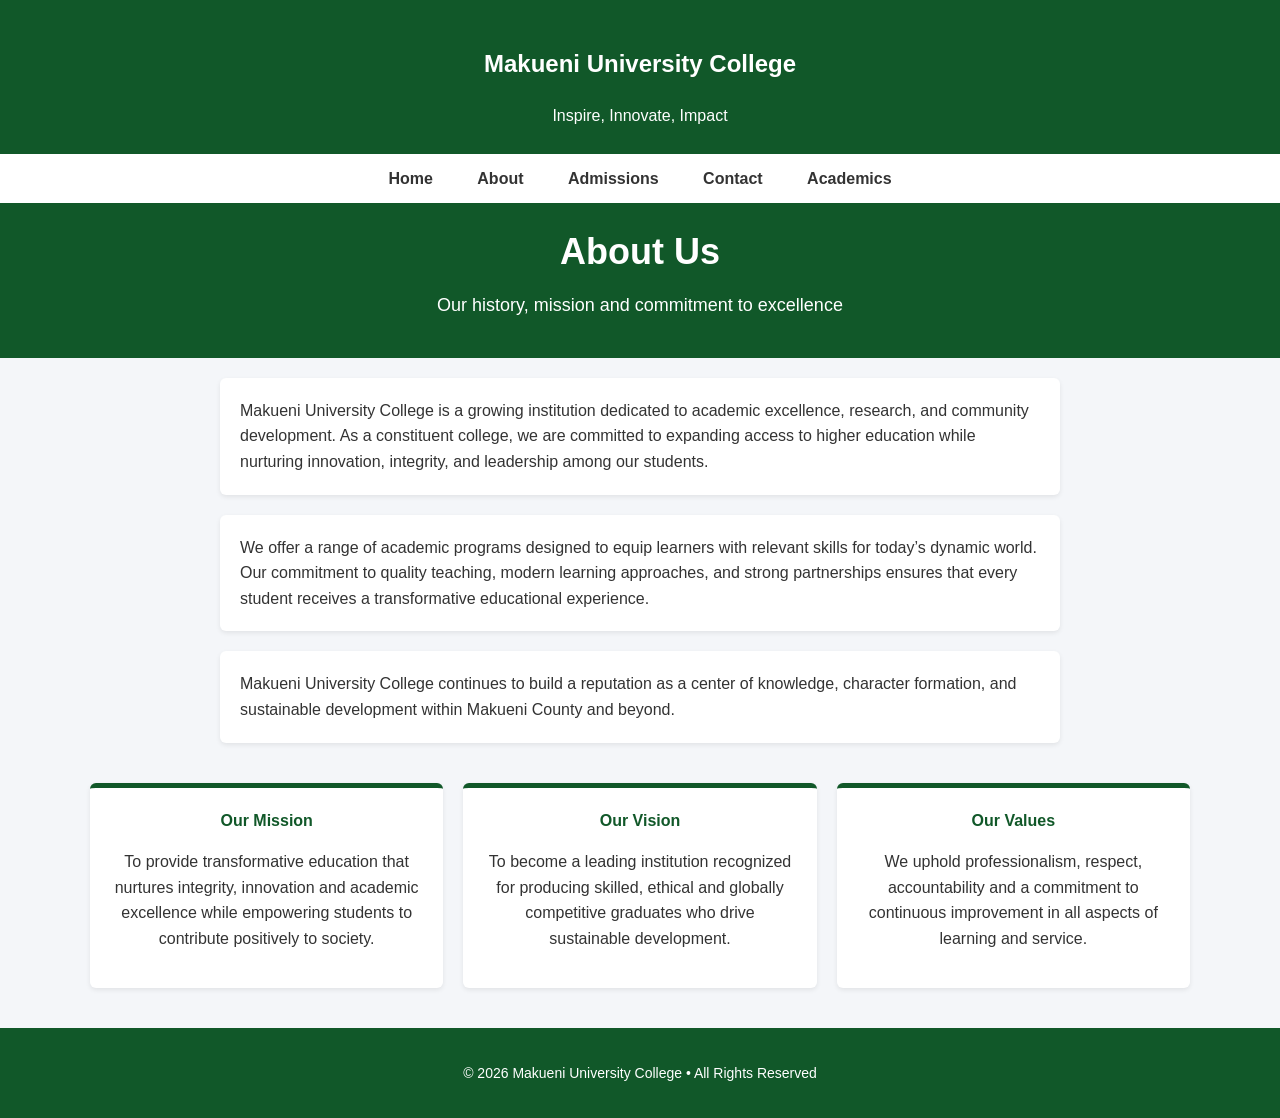
==== about.html @ 01ea4669 "Initial commit" ====
<!DOCTYPE html>
<html lang="en">
<head>
    <meta charset="UTF-8">
    <meta name="viewport" content="width=device-width, initial-scale=1.0">
    <title>About Us</title>
    <link rel="stylesheet" href="style.css">
</head>

<body>

<header class="site-header">
    <h2>Makueni University College</h2>
    <p>Inspire, Innovate, Impact</p>
</header>

<nav>
    <ul>
        <li><a href="index.html">Home</a></li>

        <!-- ABOUT DROPDOWN -->
        <li class="dropdown">
            <a href="about.html">About</a>
            <ul class="dropdown-menu">
                <li><a href="about.html">Overview</a></li>
                <li><a href="history.html">History</a></li>
                <li><a href="mission.html">Mission</a></li>
                <li><a href="vision.html">Vision</a></li>
                <li><a href="leadership.html">Leadership</a></li>
            </ul>
        </li>

        <!-- ADMISSIONS DROPDOWN -->
        <li class="dropdown">
            <a href="Admissions.html">Admissions</a>
            <ul class="dropdown-menu">
                <li><a href="Admissions.html">Overview</a></li>
                <li><a href="application.html">Application Procedures</a></li>
                <li><a href="courses.html">Courses</a></li>
                <li><a href="registration.html">Registration</a></li>
                <li><a href="programmes.html">Programmes</a></li>
                <li><a href="payments.html">Payment Methods</a></li>
            </ul>
        </li>

        <li><a href="contact.html">Contact</a></li>
        <li><a href="academics.html">Academics</a></li>
    </ul>
</nav>
<section class="hero">
    <h1>About Us</h1>
    <p>Our history, mission and commitment to excellence</p>
</section>

<section class="content">
    <p>Makueni University College is a growing institution dedicated to academic excellence, research, and community development. As a constituent college, we are committed to expanding access to higher education while nurturing innovation, integrity, and leadership among our students.</p>

    <p>We offer a range of academic programs designed to equip learners with relevant skills for today’s dynamic world. Our commitment to quality teaching, modern learning approaches, and strong partnerships ensures that every student receives a transformative educational experience.</p>

    <p>Makueni University College continues to build a reputation as a center of knowledge, character formation, and sustainable development within Makueni County and beyond.</p>
</section>


<!-- NEW SIDE-BY-SIDE BOXES -->
<section class="content-boxes">
    <div class="box">
        <h3>Our Mission</h3>
        <p>To provide transformative education that nurtures integrity, innovation and academic excellence while empowering students to contribute positively to society.</p>
    </div>

    <div class="box">
        <h3>Our Vision</h3>
        <p>To become a leading institution recognized for producing skilled, ethical and globally competitive graduates who drive sustainable development.</p>
    </div>

    <div class="box">
        <h3>Our Values</h3>
        <p>We uphold professionalism, respect, accountability and a commitment to continuous improvement in all aspects of learning and service.</p>
    </div>
</section>

<footer>
    <p>© 2026 Makueni University College • All Rights Reserved</p>
</footer>

</body>
</html>
---- style.css ----
/* ---------------------- */
/* GLOBAL PAGE SETTINGS   */
/* ---------------------- */
body {
  margin: 0;
  padding: 0;
  font-family: Arial, sans-serif;
  background: #f4f6f9;
  color: #333;
  line-height: 1.6;
}

/* ---------------------- */
/* HEADER SECTION         */
/* ---------------------- */
.site-header {
  text-align: center;
  background: #115829;
  color: white;
  padding: 25px 10px;
}

.site-header p {
  margin: 5px 0 0;
  font-size: 16px;
}

/* ---------------------- */
/* NAVIGATION BAR         */
/* ---------------------- */
nav {
  background:white;
  padding: 12px 0;
}

nav ul {
  list-style: none;
  margin: 0;
  padding: 0;
  text-align: center;
}

nav ul li {
  display: inline-block;
  margin: 0 20px;
}

nav ul li a {
  color: #333;
  text-decoration: none;
  font-weight: bold;
  font-size: 16px;
}

nav ul li a:hover {
  text-decoration: underline;
}

/* ---------------------- */
/* HERO BANNER            */
/* ---------------------- */
.hero {
  background: linear-gradient(to right, #115829, #115829);
  color: white;
  text-align: center;
  padding: 20px 15px;
}

.hero h1 {
  margin: 0;
  font-size: 36px;
}

.hero p {
  font-size: 18px;
  margin-top: 10px;
}

/* ---------------------- */
/* MAIN CONTENT           */
/* ---------------------- */
.content p {
  max-width: 800px;
  margin: 20px auto;
  background: white;
  padding: 20px;
  border-radius: 6px;
  box-shadow: 0 2px 5px rgba(0,0,0,0.08);
  font-size: 16px;
}

/* ---------------------- */
/* FOOTER                 */
/* ---------------------- */
footer {
  background: #115829;
  color: white;
  text-align: center;
  padding: 20px;
  margin-top: 40px;
  font-size: 14px;
}

/* Side-by-side content boxes */
.content-boxes {
  display: flex;
  justify-content: center;
  gap: 20px;
  max-width: 1100px;
  margin: 40px auto;
  padding: 0 20px;
}

.box {
  background: white;
  padding: 20px;
  border-radius: 6px;
  box-shadow: 0 2px 5px rgba(0,0,0,0.08);
  flex: 1;
  min-width: 250px;
  border-top: 5px solid #115829;
}

.box h3 {
  margin-top: 0;
  color: #115829;
  font-size: 16px;
  text-align: center;
}

.box p {
  font-size: 16px;
  text-align: center;
}
/* Dropdown container */
.dropdown {
  position: relative;
  display: inline-block;
}

/* Dropdown menu (hidden by default) */
.dropdown-menu {
  display: none;
  position: absolute;
  background: white;
  min-width: 180px;
  box-shadow: 0 2px 5px rgba(0,0,0,0.15);
  border-radius: 4px;
  padding: 0;
  margin: 0;
  z-index: 1000;
}

/* Dropdown menu items */
.dropdown-menu li {
  display: block;
  text-align: left;
}

.dropdown-menu li a {
  color: #115829;
  padding: 10px 15px;
  display: block;
  text-decoration: none;
  font-weight: normal;
}

.dropdown-menu li a:hover {
  background: #115829;
  color: white;
}

/* Show dropdown on hover */
.dropdown:hover .dropdown-menu {
  display: block;
}
.section-title {
  text-align: center;
  color: #115829;
  font-size: 26px;
  margin-bottom: 10px;
}
/* ====================================
   LEADERSHIP PAGE STYLES
   ==================================== */

/* --- Page Hero --- */
.page-hero {
    background: linear-gradient(135deg, #115829, #115829);
    color: #fff;
    padding: 60px 20px 50px;
    text-align: center;
}

.page-hero h1 {
    font-size: 2.8rem;
    margin-bottom: 10px;
}

.page-hero p {
    font-size: 1.2rem;
    opacity: 0.85;
    max-width: 600px;
    margin: 0 auto;
}

/* --- Leadership Section --- */
.leadership-section {
    max-width: 1100px;
    margin: 0 auto;
    padding: 40px 20px 60px;
}

/* --- Category Headings --- */
.leadership-category {
    margin-bottom: 50px;
}

.leadership-category h2 {
    font-size: 2rem;
    color:#115829;
    border-bottom: 4px solid #115829;
    padding-bottom: 8px;
    margin-bottom: 30px;
    display: inline-block;
}

/* --- Individual Leader Card --- */
.leader-card {
    display: flex;
    gap: 30px;
    align-items: flex-start;
    background: #f9f9f9;
    border-radius: 12px;
    padding: 25px;
    margin-bottom: 25px;
    box-shadow: 0 2px 8px rgba(0, 0, 0, 0.06);
    transition: box-shadow 0.3s ease;
}

.leader-card:hover {
    box-shadow: 0 6px 20px rgba(0, 0, 0, 0.10);
}

/* --- Photo --- */
.leader-photo {
    flex: 0 0 180px;  /* Fixed width, won't shrink */
    height: 200px;
}

.leader-photo img {
    width: 100%;
    height: 100%;
    object-fit: cover;  /* Crops to fill square nicely */
    border-radius: 10px;
    border: 3px solid #fff;
    box-shadow: 0 2px 6px rgba(0, 0, 0, 0.15);
}

/* --- Info Side --- */
.leader-info {
    flex: 1;  /* Takes remaining space */
}

.leader-info h3 {
    font-size: 1.6rem;
    color: #115829;
    margin-bottom: 2px;
}

.leader-title {
    font-size: 1rem;
    color: #115829;
    font-weight: 600;
    margin-bottom: 10px;
    letter-spacing: 0.5px;
}

.leader-bio {
    font-size: 1rem;
    line-height: 1.6;
    color: #444;
    margin-bottom: 12px;
}

.leader-role {
    font-size: 0.95rem;
    color: #333;
    background: #eef3f7;
    padding: 10px 14px;
    border-radius: 6px;
    border-left: 4px solid #115829;
}

.leader-role strong {
    color: #115829;
}

/* --- Responsive: Stack on Mobile --- */
@media (max-width: 768px) {
    .leader-card {
        flex-direction: column;
        align-items: center;
        text-align: center;
        padding: 20px;
    }

    .leader-photo {
        flex: 0 0 160px;
        width: 160px;
        height: 160px;
    }

    .leader-role {
        text-align: left;
    }

    .page-hero h1 {
        font-size: 2.0rem;
    }
}

@media (max-width: 480px) {
    .leader-photo {
        flex: 0 0 130px;
        width: 130px;
        height: 130px;
    }

    .leader-info h3 {
        font-size: 1.3rem;
    }
}
/* SCHOOL NAVIGATION MENU */
.school-nav {
  display: flex;
  gap: 15px;
  overflow-x: auto;
  white-space: nowrap;
  padding: 15px 20px;
  background: #ffffff;
  border-bottom: 2px solid #e0e0e0;
}

.school-nav a {
  padding: 10px 15px;
  background: #115829;
  color: white;
  text-decoration: none;
  border-radius: 4px;
  font-size: 14px;
  font-weight: bold;
  flex-shrink: 0;
}

.school-nav a:hover {
  background: #115829;
}
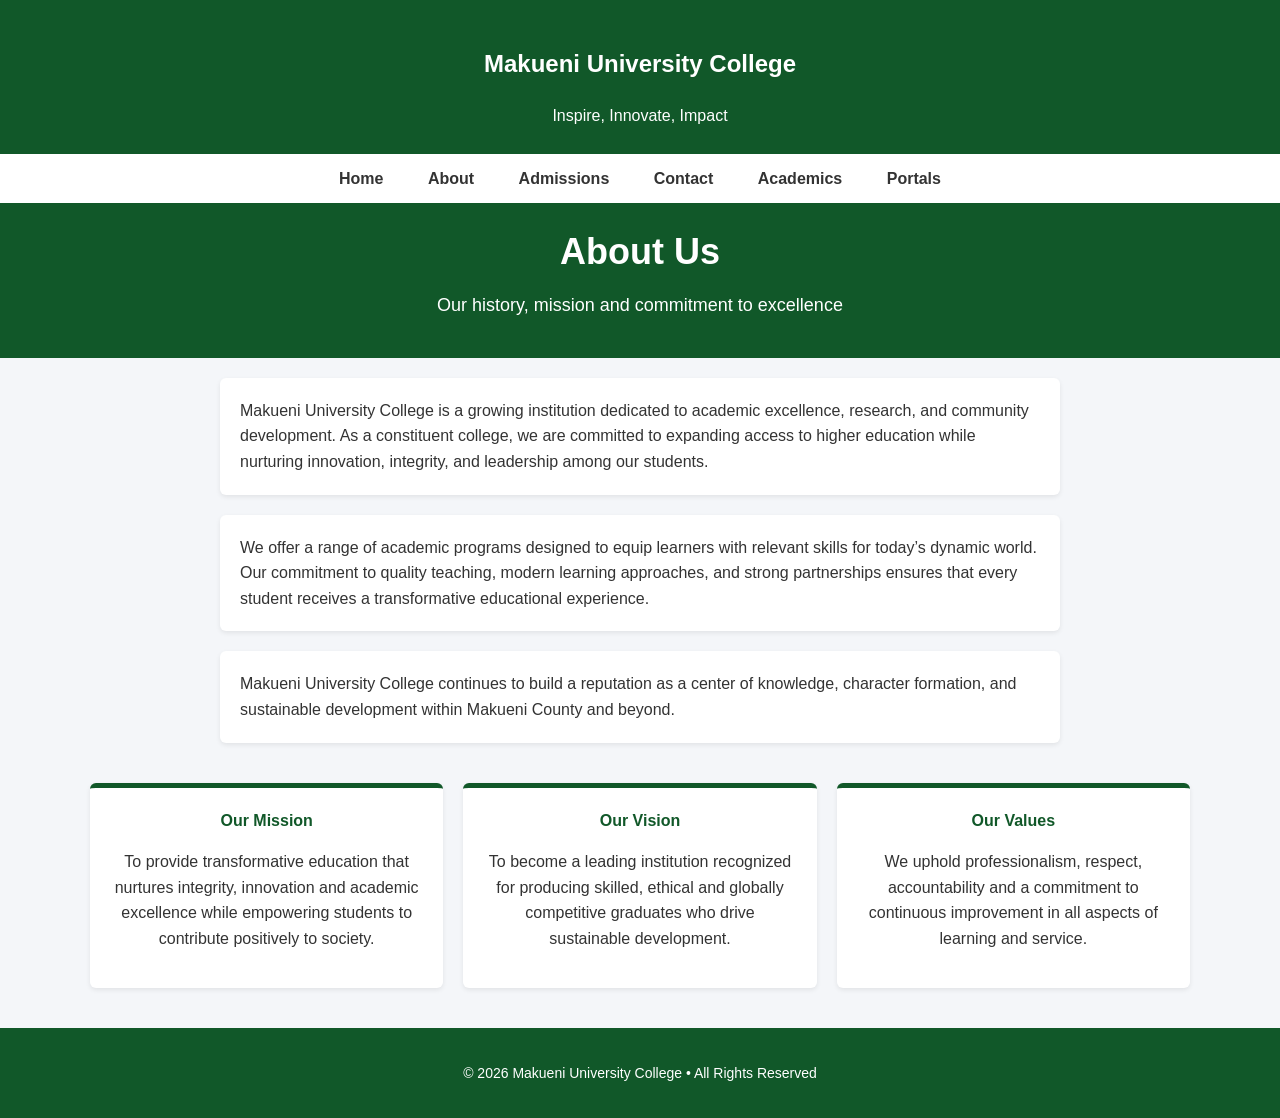
==== commit 4c51a1b8: "Modified and added a few functional files" ====
--- a/about.html
+++ b/about.html
@@ -38,13 +38,26 @@
                 <li><a href="application.html">Application Procedures</a></li>
                 <li><a href="courses.html">Courses</a></li>
                 <li><a href="registration.html">Registration</a></li>
-                <li><a href="programmes.html">Programmes</a></li>
                 <li><a href="payments.html">Payment Methods</a></li>
             </ul>
         </li>
 
         <li><a href="contact.html">Contact</a></li>
-        <li><a href="academics.html">Academics</a></li>
+        <li class="dropdown">
+            <a href="programmes.html">Academics</a>
+            <ul class="dropdown-menu">
+                <li><a href="programmes.html">Programmes</a></li>
+                <li><a href="courses.html">Courses</a></li>
+            </ul>
+        </li>
+       <li class="dropdown">
+            <a href="portal.html">Portals</a>
+            <ul class="dropdown-menu">
+                <li><a href="student-portal.html">Student Portal</a></li>
+                <li><a href="staff-portal.html">Staff Portal</a></li>
+                <li><a href="alumni-portal.html">Alumni Portal</a></li>
+                </ul>
+            </li>
     </ul>
 </nav>
 <section class="hero">
--- a/style.css
+++ b/style.css
@@ -356,3 +356,372 @@
 .school-nav a:hover {
   background: #115829;
 }
+/* ============================================
+   PROGRAMMES PAGE STYLES (Matching #115829 Theme)
+   ============================================ */
+
+/* --- Programmes Hero --- */
+.programmes-hero {
+    background: linear-gradient(135deg, #115829, #1a7a3a);
+    color: #fff;
+    padding: 60px 20px 50px;
+    text-align: center;
+}
+
+.programmes-hero h1 {
+    font-size: 2.8rem;
+    margin-bottom: 10px;
+}
+
+.programmes-hero p {
+    font-size: 1.2rem;
+    opacity: 0.85;
+    max-width: 600px;
+    margin: 0 auto;
+}
+
+/* --- Intro Section --- */
+.intro-section {
+    background: #fff;
+    padding: 40px 20px;
+    border-bottom: 1px solid #e8ecf0;
+}
+
+.intro-text {
+    font-size: 1.1rem;
+    color: #333;
+    max-width: 800px;
+    margin: 0 auto;
+    text-align: center;
+    line-height: 1.8;
+}
+
+/* ============================================
+   SCHOOL CARDS GRID
+   ============================================ */
+.schools-grid {
+    display: grid;
+    grid-template-columns: 1fr 1fr;
+    gap: 40px;
+    max-width: 1100px;
+    margin: 0 auto;
+    padding: 50px 20px;
+}
+
+/* --- Individual School Card --- */
+.school-card {
+    background: #fff;
+    border-radius: 12px;
+    box-shadow: 0 2px 8px rgba(0, 0, 0, 0.08);
+    overflow: hidden;
+    transition: transform 0.3s ease, box-shadow 0.3s ease;
+    border-top: 6px solid #115829;
+}
+
+.school-card:hover {
+    transform: translateY(-6px);
+    box-shadow: 0 12px 40px rgba(0, 0, 0, 0.12);
+}
+
+/* --- School Header --- */
+.school-header {
+    background: linear-gradient(135deg, #115829, #1a7a3a);
+    color: #fff;
+    padding: 20px 25px;
+    display: flex;
+    align-items: center;
+    gap: 14px;
+}
+
+.school-icon {
+    font-size: 2.2rem;
+}
+
+.school-header h2 {
+    font-size: 1.5rem;
+    font-weight: 700;
+    margin: 0;
+    line-height: 1.2;
+}
+
+.school-header h2 br {
+    display: none;
+}
+
+/* --- School Body --- */
+.school-body {
+    padding: 25px 25px 30px;
+}
+
+.department-link {
+    display: flex;
+    justify-content: space-between;
+    align-items: center;
+    flex-wrap: wrap;
+    gap: 12px;
+    margin-bottom: 12px;
+}
+
+.department-link h3 {
+    font-size: 1.15rem;
+    color: #115829;
+    font-weight: 600;
+    margin: 0;
+}
+
+.btn-dept {
+    display: inline-block;
+    background: #115829;
+    color: #fff;
+    padding: 8px 22px;
+    border-radius: 30px;
+    text-decoration: none;
+    font-weight: 600;
+    font-size: 0.9rem;
+    transition: background 0.3s ease, transform 0.2s ease;
+}
+
+.btn-dept:hover {
+    background: #0d4621;
+    transform: scale(1.03);
+    text-decoration: none;
+}
+
+/* --- Badges --- */
+.programme-highlights {
+    display: flex;
+    flex-wrap: wrap;
+    gap: 8px;
+    margin: 12px 0 14px;
+}
+
+.badge {
+    background: #e8f0ea;
+    color: #115829;
+    padding: 4px 14px;
+    border-radius: 20px;
+    font-size: 0.75rem;
+    font-weight: 600;
+    letter-spacing: 0.5px;
+    text-transform: uppercase;
+}
+
+.dept-desc {
+    color: #555;
+    font-size: 0.95rem;
+    line-height: 1.6;
+    margin-top: 4px;
+}
+
+/* ============================================
+   STATS SECTION
+   ============================================ */
+.stats-section {
+    background: #115829;
+    color: #fff;
+    padding: 50px 20px;
+}
+
+.stats-grid {
+    display: grid;
+    grid-template-columns: repeat(4, 1fr);
+    gap: 30px;
+    max-width: 1100px;
+    margin: 0 auto;
+    text-align: center;
+}
+
+.stat-number {
+    display: block;
+    font-size: 2.8rem;
+    font-weight: 700;
+    color: #fff;
+}
+
+.stat-label {
+    font-size: 1rem;
+    opacity: 0.85;
+    letter-spacing: 1px;
+}
+
+/* ============================================
+   DEPARTMENT DETAIL PAGES
+   ============================================ */
+
+.dept-hero {
+    background: linear-gradient(135deg, #115829, #1a7a3a);
+    color: #fff;
+    padding: 50px 20px;
+    text-align: center;
+}
+
+.dept-hero h1 {
+    font-size: 2.5rem;
+    margin-bottom: 6px;
+}
+
+.dept-hero p {
+    font-size: 1.1rem;
+    opacity: 0.85;
+}
+
+.dept-detail {
+    background: #fff;
+    padding: 40px 30px;
+    max-width: 1100px;
+    margin: 40px auto;
+    border-radius: 12px;
+    box-shadow: 0 2px 8px rgba(0, 0, 0, 0.06);
+}
+
+.dept-overview h2,
+.programme-list h2 {
+    font-size: 1.6rem;
+    color: #115829;
+    border-bottom: 3px solid #115829;
+    padding-bottom: 8px;
+    margin-bottom: 20px;
+}
+
+.dept-overview p {
+    font-size: 1.05rem;
+    color: #444;
+    line-height: 1.8;
+    margin-bottom: 30px;
+}
+
+.programme-group {
+    margin-bottom: 28px;
+}
+
+.programme-group h3 {
+    font-size: 1.1rem;
+    color: #115829;
+    margin-bottom: 8px;
+}
+
+.programme-group ul {
+    list-style: none;
+    padding-left: 0;
+}
+
+.programme-group ul li {
+    padding: 6px 0 6px 24px;
+    border-bottom: 1px solid #f0f2f5;
+    position: relative;
+}
+
+.programme-group ul li::before {
+    content: "▸";
+    position: absolute;
+    left: 0;
+    color: #115829;
+    font-weight: bold;
+}
+
+.programme-group p {
+    background: #f5f7fa;
+    padding: 12px 18px;
+    border-radius: 8px;
+    border-left: 4px solid #115829;
+    color: #333;
+}
+
+.btn-back {
+    display: inline-block;
+    margin-top: 20px;
+    color: #115829;
+    text-decoration: none;
+    font-weight: 600;
+    padding: 10px 24px;
+    border: 2px solid #115829;
+    border-radius: 30px;
+    transition: all 0.3s ease;
+}
+
+.btn-back:hover {
+    background: #115829;
+    color: #fff;
+    text-decoration: none;
+}
+
+/* ============================================
+   RESPONSIVE DESIGN
+   ============================================ */
+
+/* --- Tablets --- */
+@media (max-width: 900px) {
+    .schools-grid {
+        grid-template-columns: 1fr;
+        max-width: 600px;
+        margin: 0 auto;
+    }
+
+    .stats-grid {
+        grid-template-columns: repeat(2, 1fr);
+        gap: 20px;
+    }
+
+    .programmes-hero h1 {
+        font-size: 2.2rem;
+    }
+}
+
+/* --- Mobile --- */
+@media (max-width: 600px) {
+    .programmes-hero {
+        padding: 40px 15px 30px;
+    }
+
+    .programmes-hero h1 {
+        font-size: 1.8rem;
+    }
+
+    .programmes-hero p {
+        font-size: 1rem;
+    }
+
+    .school-header h2 {
+        font-size: 1.2rem;
+    }
+
+    .school-header h2 br {
+        display: block;
+    }
+
+    .school-body {
+        padding: 18px;
+    }
+
+    .department-link {
+        flex-direction: column;
+        align-items: flex-start;
+    }
+
+    .btn-dept {
+        width: 100%;
+        text-align: center;
+    }
+
+    .stats-grid {
+        grid-template-columns: 1fr 1fr;
+        gap: 16px;
+    }
+
+    .stat-number {
+        font-size: 2rem;
+    }
+
+    .dept-detail {
+        padding: 25px 18px;
+        margin: 20px 15px;
+    }
+
+    .dept-hero h1 {
+        font-size: 1.8rem;
+    }
+
+    .dept-hero p {
+        font-size: 0.95rem;
+    }
+}
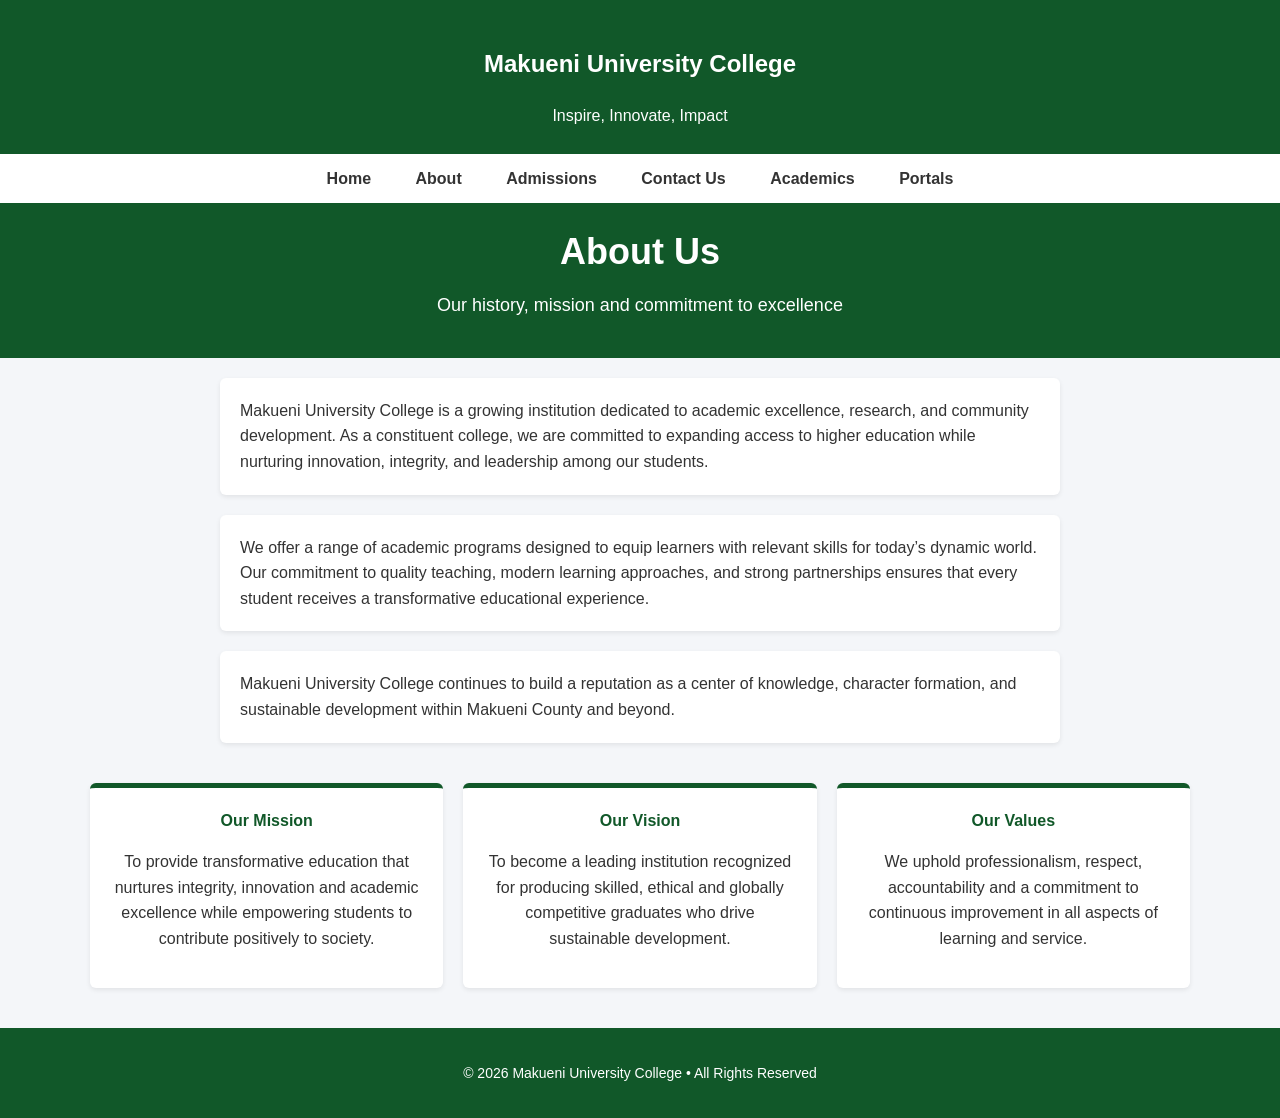
==== commit bf0b80b2: "New modifications to several files" ====
--- a/about.html
+++ b/about.html
@@ -24,8 +24,6 @@
             <ul class="dropdown-menu">
                 <li><a href="about.html">Overview</a></li>
                 <li><a href="history.html">History</a></li>
-                <li><a href="mission.html">Mission</a></li>
-                <li><a href="vision.html">Vision</a></li>
                 <li><a href="leadership.html">Leadership</a></li>
             </ul>
         </li>
@@ -42,7 +40,7 @@
             </ul>
         </li>
 
-        <li><a href="contact.html">Contact</a></li>
+        <li><a href="contact.html">Contact Us</a></li>
         <li class="dropdown">
             <a href="programmes.html">Academics</a>
             <ul class="dropdown-menu">
--- a/style.css
+++ b/style.css
@@ -724,4 +724,148 @@
     .dept-hero p {
         font-size: 0.95rem;
     }
+}
+/* ============================================
+   SIDE-BY-SIDE CONTACT GRID
+   ============================================ */
+
+.contact-grid {
+    display: grid;
+    grid-template-columns: 1fr 1fr; /* Two equal columns */
+    gap: 40px;
+    max-width: 1100px;
+    margin: 30px auto 0;
+}
+
+/* --- Style for both columns --- */
+.contact-form-col,
+.contact-info-col {
+    background: white;
+    padding: 30px;
+    border-radius: 6px;
+    box-shadow: 0 2px 5px rgba(0,0,0,0.08);
+    border-top: 5px solid #115829;
+}
+
+.contact-form-col h2,
+.contact-info-col h2 {
+    color: #115829;
+    margin-top: 0;
+    margin-bottom: 15px;
+    font-size: 1.4rem;
+}
+
+/* --- Form Styles (inside the left column) --- */
+.contact-form .form-group {
+    margin-bottom: 16px;
+}
+
+.contact-form label {
+    display: block;
+    font-weight: 600;
+    color: #115829;
+    margin-bottom: 4px;
+    font-size: 14px;
+}
+
+.contact-form input,
+.contact-form select,
+.contact-form textarea {
+    width: 100%;
+    padding: 10px 14px;
+    border: 2px solid #ddd;
+    border-radius: 6px;
+    font-size: 15px;
+    font-family: inherit;
+    box-sizing: border-box;
+    background: #f9fbfa;
+    transition: border-color 0.3s ease;
+}
+
+.contact-form input:focus,
+.contact-form select:focus,
+.contact-form textarea:focus {
+    outline: none;
+    border-color: #115829;
+    background: #fff;
+    box-shadow: 0 0 0 3px rgba(17, 88, 41, 0.1);
+}
+
+.contact-form textarea {
+    resize: vertical;
+    min-height: 120px;
+}
+
+.btn-submit {
+    background: #115829;
+    color: #fff;
+    padding: 12px 30px;
+    border: none;
+    border-radius: 6px;
+    font-size: 16px;
+    font-weight: 600;
+    cursor: pointer;
+    transition: background 0.3s ease;
+    width: 100%;
+}
+
+.btn-submit:hover {
+    background: #0d4621;
+}
+
+/* --- Right Column Details --- */
+.contact-detail-item {
+    margin-bottom: 20px;
+    padding-bottom: 15px;
+    border-bottom: 1px solid #eee;
+}
+
+.contact-detail-item:last-child {
+    border-bottom: none;
+    margin-bottom: 0;
+    padding-bottom: 0;
+}
+
+.contact-detail-item strong {
+    display: block;
+    color: #115829;
+    font-size: 1rem;
+    margin-bottom: 3px;
+}
+
+.contact-detail-item p {
+    margin: 0;
+    color: #555;
+    font-size: 0.95rem;
+}
+
+/* --- Map Container --- */
+.map-container {
+    margin-top: 20px;
+    border-radius: 6px;
+    overflow: hidden;
+}
+
+.map-frame {
+    width: 100%;
+    height: 250px;
+    border: 0;
+    display: block;
+}
+
+/* ============================================
+   RESPONSIVE - STACK ON MOBILE
+   ============================================ */
+
+@media (max-width: 768px) {
+    .contact-grid {
+        grid-template-columns: 1fr; /* Single column */
+        gap: 25px;
+        margin: 20px 15px 0;
+    }
+
+    .contact-form-col,
+    .contact-info-col {
+        padding: 20px;
+    }
 }
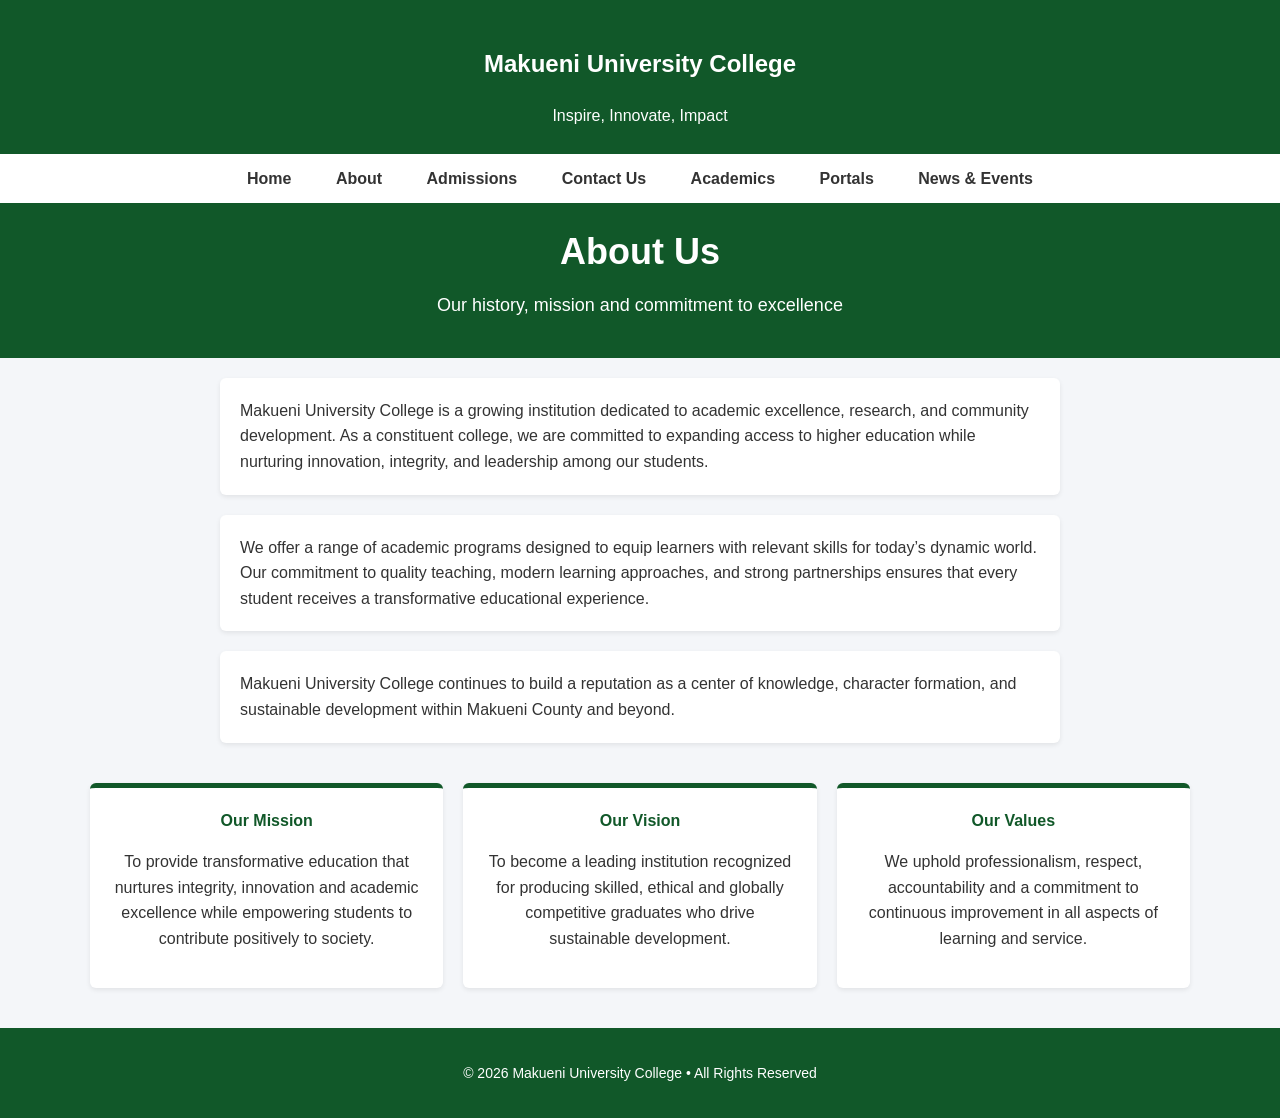
==== commit f0e6cb37: "New modifications have been made to sevreal files. new files have been created" ====
--- a/about.html
+++ b/about.html
@@ -56,6 +56,7 @@
                 <li><a href="alumni-portal.html">Alumni Portal</a></li>
                 </ul>
             </li>
+             <li><a href="news.html">News &amp Events</a></li>
     </ul>
 </nav>
 <section class="hero">
--- a/style.css
+++ b/style.css
@@ -868,4 +868,233 @@
     .contact-info-col {
         padding: 20px;
     }
+}
+
+/* ============================================
+   NEWS CARDS GRID
+   ============================================ */
+
+.news-grid {
+    display: grid;
+    grid-template-columns: 1fr 1fr;
+    gap: 30px;
+    max-width: 1100px;
+    margin: 0 auto;
+    padding: 40px 20px 60px;
+}
+
+/* --- Individual News Card --- */
+.news-card {
+    background: #fff;
+    border-radius: 10px;
+    box-shadow: 0 2px 8px rgba(0, 0, 0, 0.08);
+    overflow: hidden;
+    transition: transform 0.3s ease, box-shadow 0.3s ease;
+}
+
+.news-card:hover {
+    transform: translateY(-6px);
+    box-shadow: 0 12px 35px rgba(0, 0, 0, 0.12);
+}
+
+/* --- News Image --- */
+.news-image {
+    width: 100%;
+    height: 200px;
+    overflow: hidden;
+    background: #e8f0ea;
+}
+
+.news-image img {
+    width: 100%;
+    height: 100%;
+    object-fit: cover;
+    transition: transform 0.4s ease;
+}
+
+.news-card:hover .news-image img {
+    transform: scale(1.04);
+}
+
+/* --- News Content --- */
+.news-content {
+    padding: 20px 22px 25px;
+}
+
+.news-date {
+    display: inline-block;
+    font-size: 0.8rem;
+    color: #fff;
+    background: #115829;
+    padding: 2px 14px;
+    border-radius: 20px;
+    font-weight: 600;
+    letter-spacing: 0.5px;
+    margin-bottom: 10px;
+}
+
+.news-content h3 {
+    font-size: 1.2rem;
+    color: #1e2a3a;
+    margin: 0 0 10px 0;
+    line-height: 1.3;
+}
+
+.news-content p {
+    font-size: 0.95rem;
+    color: #555;
+    line-height: 1.6;
+    margin: 0 0 14px 0;
+}
+
+.btn-read-more {
+    display: inline-block;
+    color: #115829;
+    font-weight: 600;
+    font-size: 0.9rem;
+    text-decoration: none;
+    transition: color 0.3s ease;
+}
+
+.btn-read-more:hover {
+    color: #0d4621;
+    text-decoration: underline;
+}
+
+/* ============================================
+   NEWS PAGE HERO
+   ============================================ */
+
+.news-hero {
+    background: linear-gradient(135deg, #115829, #1a7a3a);
+    color: #fff;
+    padding: 50px 20px 40px;
+    text-align: center;
+}
+
+.news-hero h1 {
+    font-size: 2.5rem;
+    margin-bottom: 6px;
+}
+
+.news-hero p {
+    font-size: 1.1rem;
+    opacity: 0.85;
+    max-width: 600px;
+    margin: 0 auto;
+}
+
+/* ============================================
+   RESPONSIVE - NEWS GRID
+   ============================================ */
+
+/* --- Tablets --- */
+@media (max-width: 850px) {
+    .news-grid {
+        grid-template-columns: 1fr 1fr;
+        gap: 25px;
+        padding: 30px 15px 50px;
+    }
+
+    .news-image {
+        height: 170px;
+    }
+}
+
+/* --- Mobile --- */
+@media (max-width: 600px) {
+    .news-grid {
+        grid-template-columns: 1fr;
+        gap: 25px;
+        padding: 20px 15px 40px;
+    }
+
+    .news-image {
+        height: 190px;
+    }
+
+    .news-content {
+        padding: 16px 18px 20px;
+    }
+
+    .news-content h3 {
+        font-size: 1.1rem;
+    }
+
+    .news-hero h1 {
+        font-size: 1.8rem;
+    }
+
+    .news-hero p {
+        font-size: 1rem;
+    }
+}
+/* ============================================
+   DOWNLOAD GRID
+   ============================================ */
+
+.download-grid {
+    display: grid;
+    grid-template-columns: 1fr 1fr 1fr;
+    gap: 25px;
+    max-width: 1100px;
+    margin: 30px auto 0;
+}
+
+.download-item {
+    background: white;
+    padding: 20px 22px 25px;
+    border-radius: 8px;
+    box-shadow: 0 2px 8px rgba(0, 0, 0, 0.08);
+    border-left: 5px solid #115829;
+    transition: transform 0.3s ease, box-shadow 0.3s ease;
+}
+
+.download-item:hover {
+    transform: translateY(-4px);
+    box-shadow: 0 8px 25px rgba(0, 0, 0, 0.10);
+}
+
+.download-item h3 {
+    font-size: 1rem;
+    color: #1e2a3a;
+    margin: 0 0 4px 0;
+}
+
+.download-item p {
+    font-size: 0.9rem;
+    color: #666;
+    margin: 0 0 12px 0;
+}
+
+.btn-download {
+    display: inline-block;
+    background: #115829;
+    color: #fff;
+    padding: 6px 18px;
+    border-radius: 4px;
+    font-size: 0.85rem;
+    font-weight: 600;
+    text-decoration: none;
+    transition: background 0.3s ease;
+}
+
+.btn-download:hover {
+    background: #0d4621;
+    text-decoration: none;
+}
+
+/* --- Responsive --- */
+@media (max-width: 850px) {
+    .download-grid {
+        grid-template-columns: 1fr 1fr;
+        gap: 20px;
+    }
+}
+
+@media (max-width: 550px) {
+    .download-grid {
+        grid-template-columns: 1fr;
+        gap: 18px;
+    }
 }
